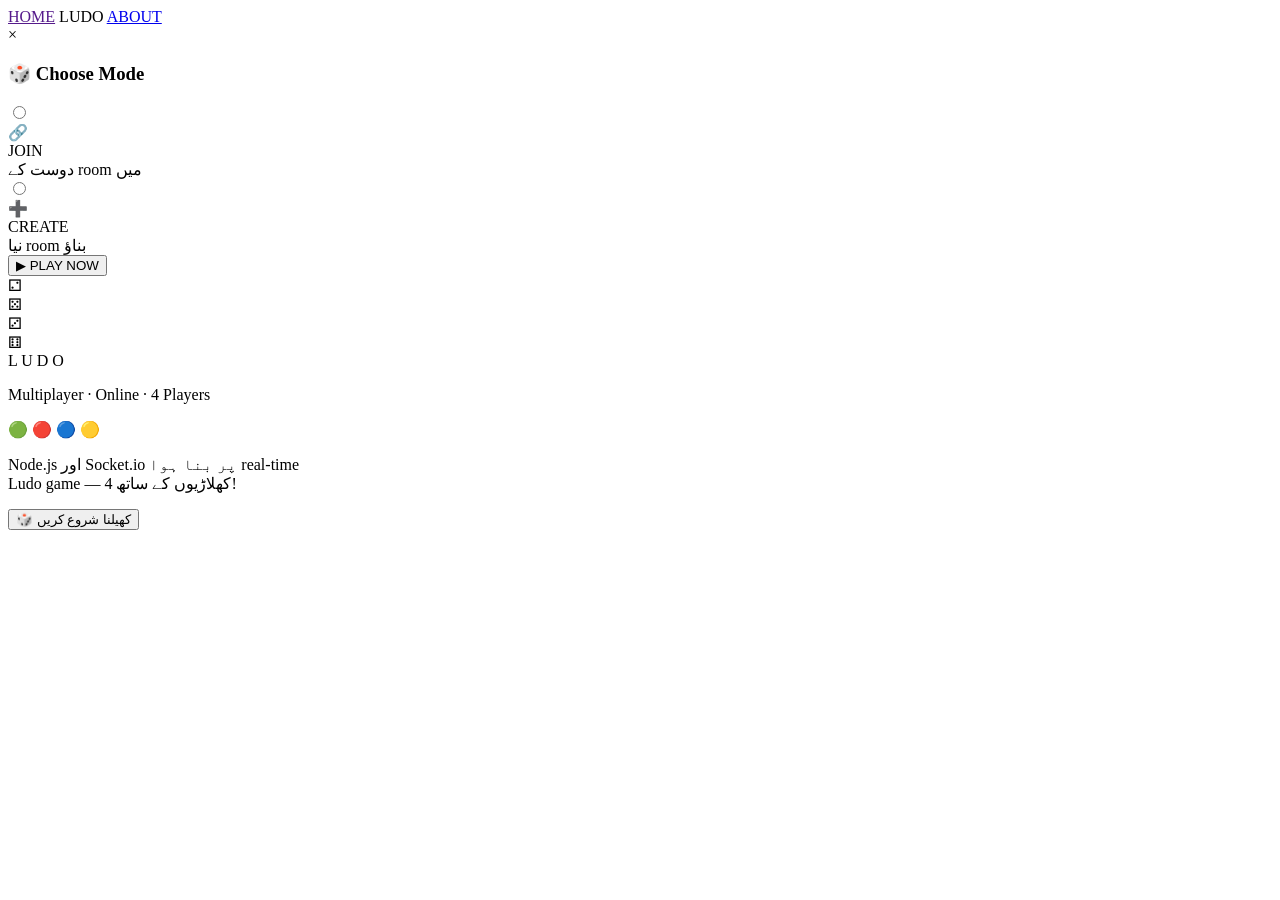
==== app/views/index.html @ f053435f "Add files via upload" ====
<!DOCTYPE html>
<html lang="en">
<head>
    <meta charset="UTF-8">
    <meta http-equiv="X-UA-Compatible" content="IE=edge">
    <meta name="viewport" content="width=device-width, initial-scale=1.0">
    <title>LUDO</title>
    <link rel="stylesheet" href="https://fonts.googleapis.com/css?family=Audiowide|Sofia">
    <link href="https://fonts.googleapis.com/css2?family=Orbitron:wght@700&family=Rajdhani:wght@500;700&display=swap" rel="stylesheet">
    <link rel="stylesheet" href="../style/index.css">
    <link rel="apple-touch-icon" sizes="180x180" href="../images/favicon/apple-touch-icon.png">
    <link rel="icon" type="image/png" sizes="32x32" href="../images/favicon/favicon-32x32.png">
    <link rel="icon" type="image/png" sizes="16x16" href="../images/favicon/favicon-16x16.png">
    <link rel="manifest" href="../images/favicon/site.webmanifest">
    <meta name="msapplication-config" content="../images/favicon/browserconfig.xml" />
    <meta name="msapplication-TileColor" content="000000">
    <meta name="theme-color" content="000000">
</head>
<body>

    <!-- NAVBAR -->
    <div class="navBar">
        <a href="">HOME</a>
        <a onclick="register()">LUDO</a>
        <a href="about">ABOUT</a>
    </div>

    <!-- MODAL: JOIN / CREATE -->
    <div id="myModal" class="modal">
        <div class="modal-content">
            <span class="close">&times;</span>
            <h3 class="modal-title">🎲 Choose Mode</h3>
            <form autocomplete="off" name="TheForm" action="/" method="POST">
                <div class="mode-options">
                    <label class="mode-card" id="label-join">
                        <input type="radio" name="action_to_do" id="JOIN" value="join" required onclick="ShowHideDiv()">
                        <div class="mode-icon">🔗</div>
                        <div class="mode-text">JOIN</div>
                        <div class="mode-sub">دوست کے room میں</div>
                    </label>
                    <label class="mode-card" id="label-create">
                        <input type="radio" name="action_to_do" id="CREATE" value="create" required onclick="ShowHideDiv()">
                        <div class="mode-icon">➕</div>
                        <div class="mode-text">CREATE</div>
                        <div class="mode-sub">نیا room بناؤ</div>
                    </label>
                </div>

                <div id="room_code" style="display:none;" class="room-input-wrap">
                    <label for="joinroom" class="room-label">🔑 Secret Room Code</label>
                    <input type="text" name="roomcode" id="roomcodeID" size="6"
                        pattern="[A-Za-z0-9]{6}" title="Six letter room code"
                        placeholder="ABC123" class="room-input">
                </div>

                <button type="submit" id="start" class="play-btn">▶ PLAY NOW</button>
            </form>
        </div>
    </div>

    <!-- HERO SECTION -->
    <div class="hero">
        <!-- Floating dice decorations -->
        <div class="float-dice d1">⚁</div>
        <div class="float-dice d2">⚄</div>
        <div class="float-dice d3">⚂</div>
        <div class="float-dice d4">⚅</div>

        <div class="hero-content">
            <div class="logo-wrap">
                <span class="logo-l">L</span>
                <span class="logo-u">U</span>
                <span class="logo-d">D</span>
                <span class="logo-o">O</span>
            </div>
            <p class="hero-sub">Multiplayer · Online · 4 Players</p>

            <div class="color-pills">
                <span class="pill green">🟢</span>
                <span class="pill red">🔴</span>
                <span class="pill blue">🔵</span>
                <span class="pill yellow">🟡</span>
            </div>

            <p class="hero-desc">
                Node.js اور Socket.io پر بنا ہوا real-time<br>
                Ludo game — 4 کھلاڑیوں کے ساتھ!
            </p>

            <button type="button" class="main-play-btn" onclick="register()">
                🎲 کھیلنا شروع کریں
            </button>
        </div>
    </div>

    <script src="../js/index.js"></script>
</body>
</html>
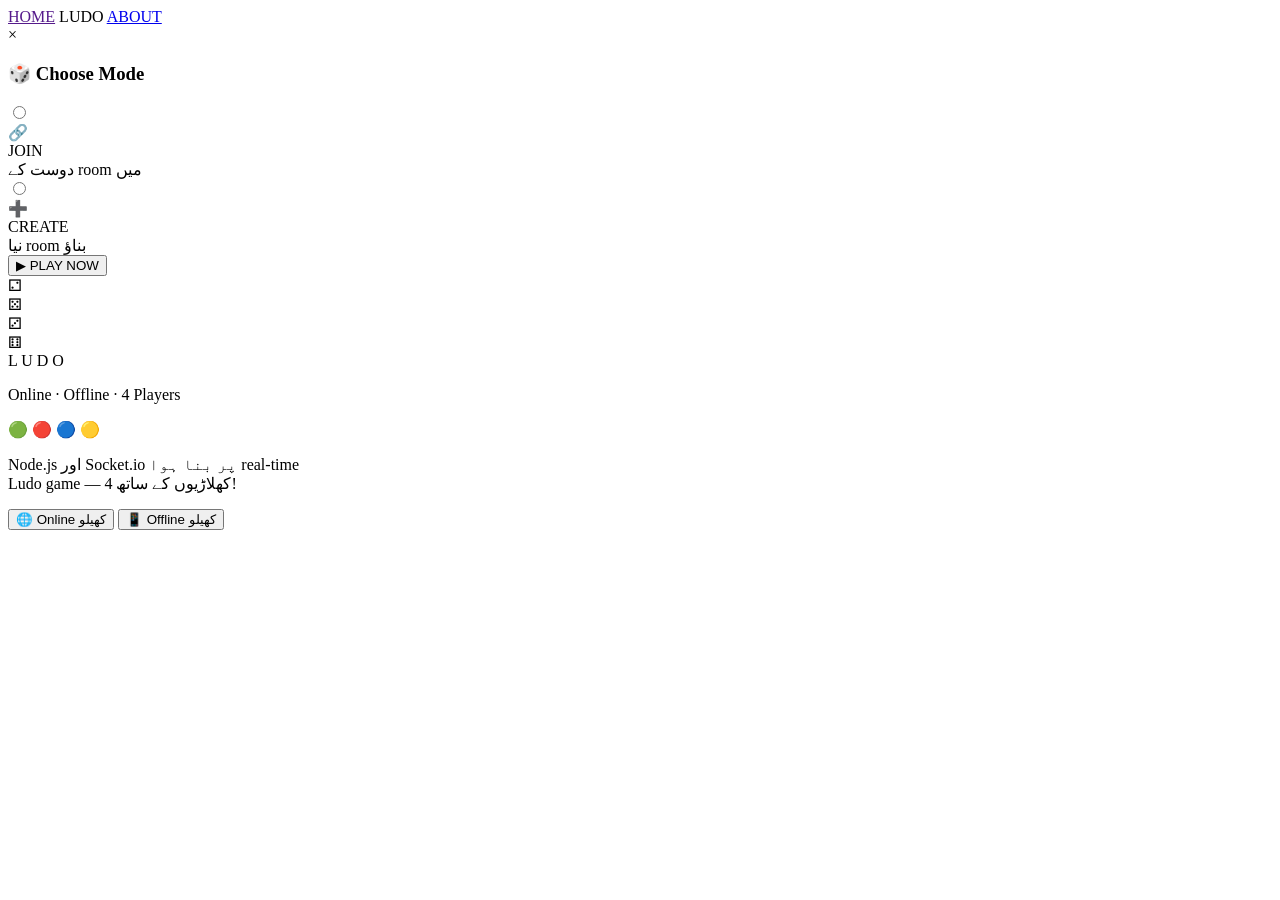
==== commit 09ffc059: "Add files via upload" ====
--- a/app/views/index.html
+++ b/app/views/index.html
@@ -73,7 +73,7 @@
                 <span class="logo-d">D</span>
                 <span class="logo-o">O</span>
             </div>
-            <p class="hero-sub">Multiplayer · Online · 4 Players</p>
+            <p class="hero-sub">Online · Offline · 4 Players</p>
 
             <div class="color-pills">
                 <span class="pill green">🟢</span>
@@ -87,9 +87,14 @@
                 Ludo game — 4 کھلاڑیوں کے ساتھ!
             </p>
 
-            <button type="button" class="main-play-btn" onclick="register()">
-                🎲 کھیلنا شروع کریں
-            </button>
+            <div class="mode-btns-wrap">
+                <button type="button" class="main-play-btn online-btn" onclick="register()">
+                    🌐 Online کھیلو
+                </button>
+                <button type="button" class="main-play-btn offline-btn" onclick="window.location.href=\'/offline\'">
+                    📱 Offline کھیلو
+                </button>
+            </div>
         </div>
     </div>
 
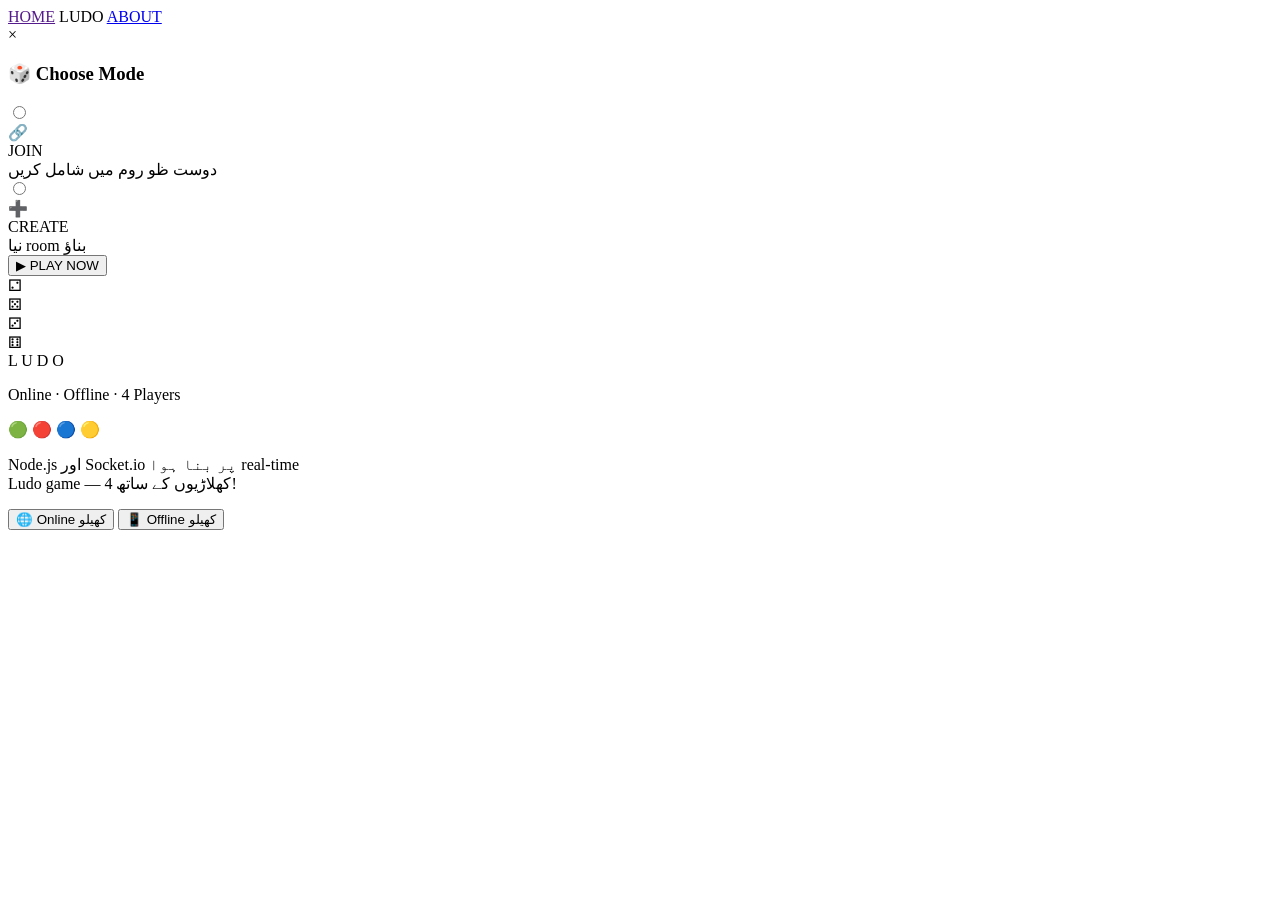
==== commit f9ab3bc8: "Update index.html" ====
--- a/app/views/index.html
+++ b/app/views/index.html
@@ -36,7 +36,7 @@
                         <input type="radio" name="action_to_do" id="JOIN" value="join" required onclick="ShowHideDiv()">
                         <div class="mode-icon">🔗</div>
                         <div class="mode-text">JOIN</div>
-                        <div class="mode-sub">دوست کے room میں</div>
+                        <div class="mode-sub">دوست ظو روم میں شامل کریں</div>
                     </label>
                     <label class="mode-card" id="label-create">
                         <input type="radio" name="action_to_do" id="CREATE" value="create" required onclick="ShowHideDiv()">
@@ -91,7 +91,7 @@
                 <button type="button" class="main-play-btn online-btn" onclick="register()">
                     🌐 Online کھیلو
                 </button>
-                <button type="button" class="main-play-btn offline-btn" onclick="window.location.href=\'/offline\'">
+                <button type="button" class="main-play-btn offline-btn" onclick="window.location.href='/offline'">
                     📱 Offline کھیلو
                 </button>
             </div>
